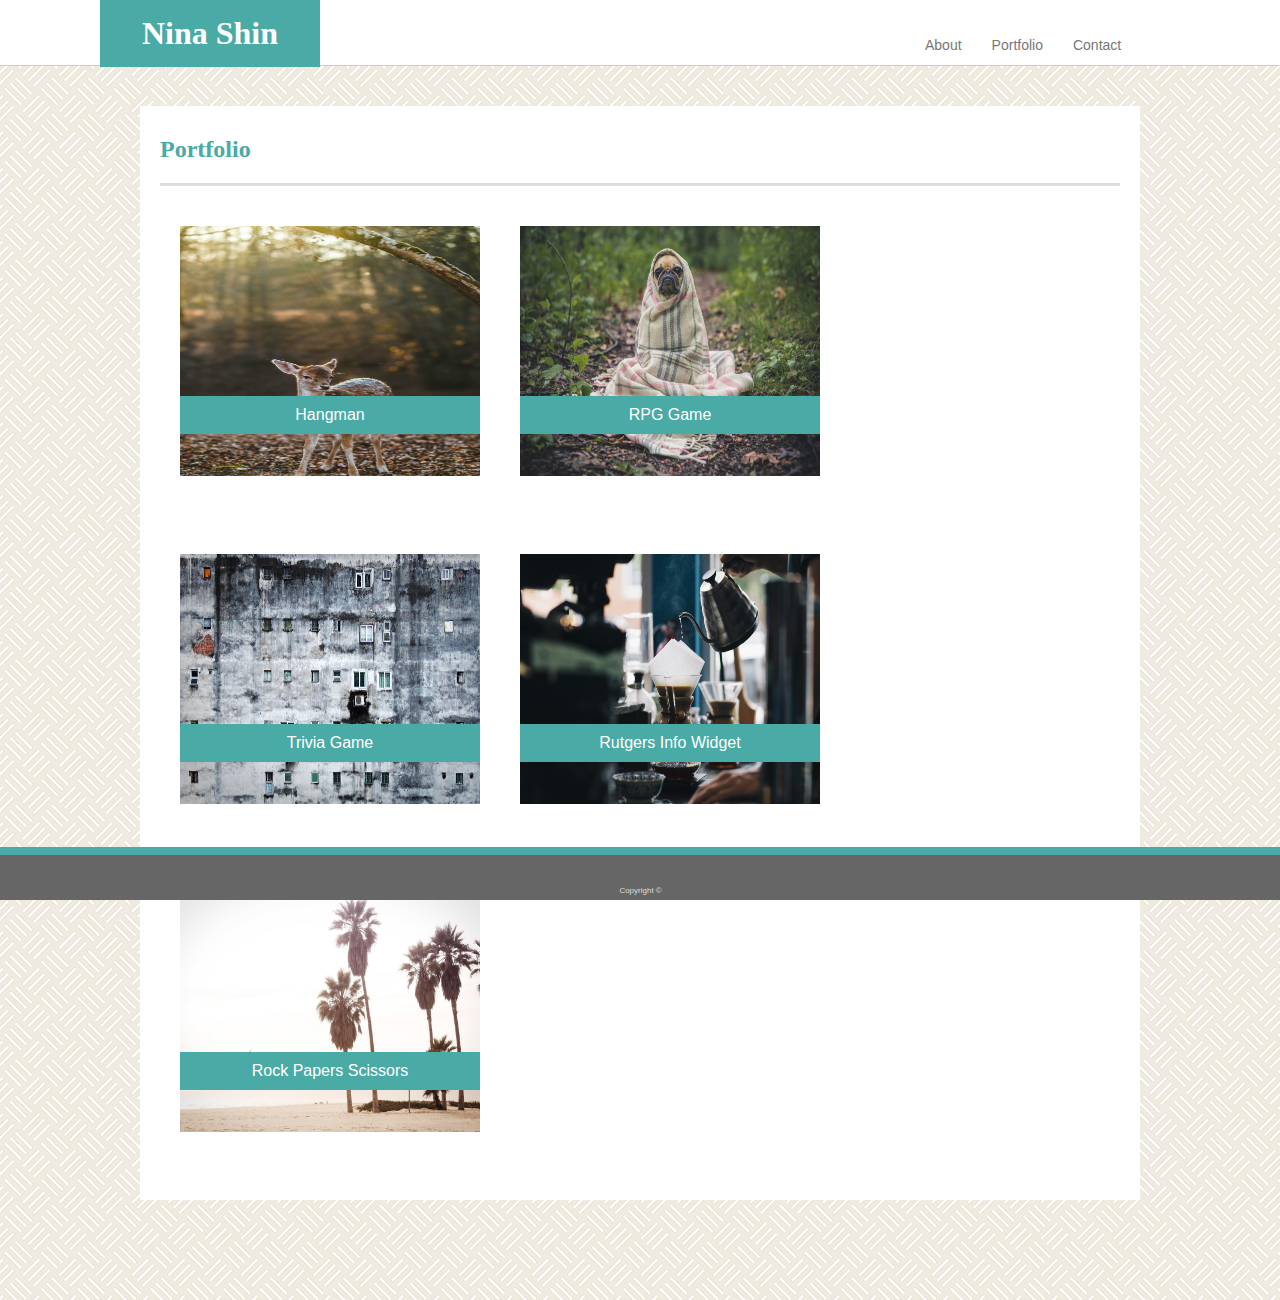
==== portfolio.html @ 426427f2 "initial files" ====
<!DOCTYPE html>
<html lang="en">
<head>
    <meta charset="UTF-8">
    <title>Portfolio</title>
    <link rel="stylesheet" type="text/css" href="assets/css/style.css">
</head>

<body>
<header>
        <h1>Nina Shin</h1>

    <nav class='topnav'>
        <a href="index.html">About</a>
        <a href="portfolio.html">Portfolio</a>
        <a href="contact.html">Contact</a>
    </nav>

</header>

    <section class='info'>
      <article class='portfolio'>
          <h2>Portfolio</h2>
        
            <a href='#'>
                    <img class='portfolio-pics' src="assets/images/hangman-placeholder.jpeg" alt="Hangman">
                    <div class='image-text'>Hangman</div>

            </a>

            <a href='#'>
                    <img class='portfolio-pics' src='assets/images/rpg-placeholder.jpg' alt='RPG Game'>
                    <div class='image-text'>RPG Game</div> 
            </a>
            

            <a href ='#'>
                    <img class='portfolio-pics' src='assets/images/triviagame-placeholder.jpg' alt='Trivia Game'>
                    <div class='image-text'>Trivia Game</div>
            </a>

            <a href='#'>
                    <img class='portfolio-pics' src='assets/images/rutgers-placeholder.jpg' alt='Rutgers Info Widget'>
                    <div class='image-text'>Rutgers Info Widget</div>
            </a>

            <a href='#'>
                    <img class='portfolio-pics' src='assets/images/rockps-placeholder.jpg' alt='Rock Paper Scissors'>
                    <div class='image-text'>Rock Papers Scissors</div>
                </a>

      </article>

    </section>
    
    <footer>
        <div id='copyright'>
       Copyright &copy
    </div>   
    </footer>

</body>
---- assets/css/style.css ----
/*same*/


body {
    min-height: 100%;
    margin: 0;
    padding: 0;
    background-color: beige;
    background-image: url('../images/floor-tile/floor-tile.png');
    font-family: 'Arial', 'Helvetica Neue', Helvetica, sans-serif;
}
header {
    height: 65px;
    border-bottom: solid #cccccc thin; 
    background-color: #ffffff;
}

h1 {
    position: relative;
    left: 100px;
    margin:0;
    padding-top: 15px;
    padding-bottom:15px;
    padding-left: 10px;
    padding-right: 10px;
    width: 200px;
    background-color: #4aaaa5;
    text-align: center;
    color: white;
    font-family: Georgia, Times, 'Times New Roman', serif;
}

.topnav {
    margin: 0;
    padding: 0;
    max-width: 960px;
    margin-left: auto;
    margin-right: auto;
}

.topnav a{
    position: relative;
    left: 750px;
    bottom: 40px;
    text-align: center;
    padding: 10px 15px;
    color: #777777;
    font-size: 14px;
    text-decoration: none;
    
}

.topnav a:hover {
    background-color: #4aaaa5;
    color: white;
    opacity: 0.6;
    border-radius: 4px;
    transition-duration: 0.3s;
    box-shadow: 0 12px 16px 0 rgba(0,0,0,0.24), 0 17px 50px 0 rgba(0,0,0,0.19);
}

.topnav a:active {
    text-decoration: line-through;
    text-decoration-color: black;
    text-decoration-style: wavy;
    opacity: 1;
    transition-duration: 0;
    box-shadow:none;
}

.info {
    background-color: #ffffff;
    max-width: 960px;
    margin-left: auto;
    margin-right: auto;
    margin-top: 40px;
    margin-bottom: 100px;
    padding: 10px 20px 10px 20px;
    font-family: 'Arial', 'Helvetica Neue', Helvetica, sans-serif;
    font-size: 16px;
    color:#777777;
    overflow: scroll;
}


h2 {
    color: #4aaaa5;
    font-family:'Georgia', Times, 'Times New Roman', serif;
    border-bottom: solid #dddddd;
    padding-bottom: 20px;
}
/*about me*/
#profile-pic {
    width: 20%;
    float: left;
    margin-right: 20px;
    margin-bottom: 20px;
}

.fun {

    margin-left: 13%;
}
/*same*/
footer {
    background-color: #666666;
    text-align: center;
    position: fixed;
    margin-top: 50px;
    bottom: 0px;
    width: 100%;
    height: 45px;
    font-size: 8px;
    color: #dddddd;
    font-weight: lighter;
    border-top: solid 8px #4aaaa5;
}

#copyright {
    position: absolute;
    bottom: 0px;
    left: 48%;
    padding: 5px;
}
/*contact*/
#name {
    width: 100%;
    padding: 5px;
    height: 30px;
    border: 1px solid #ccc;
    margin-top: 5px;
    margin-bottom: 10px;
    box-sizing: border-box;
}

#name:focus {
    outline-color: #4aaaa5;
    transition-duration: 0.10s;
}

#email {
    width: 100%;
    padding: 5px;
    height: 30px;
    border: 1px solid #ccc;
    margin-top: 5px;
    margin-bottom: 10px;
    box-sizing: border-box;
}

#email:focus {
    outline-color: #4aaaa5;
    transition-duration: 0.10s;
}

#message {
    width: 100%;
    height: 130px;
    padding: 5px 0px 0px 5px;
    border: 1px solid #ccc;
    margin-top: 5px;
    margin-bottom: 10px;
    resize: none;
    box-sizing: border-box;
}

#message:focus {
    outline-color: #4aaaa5;
    transition-duration: 0.10s;
}

#submit {
    width:9%;
    height: 33px;
    background-color: #4aaaa5;
    color: white;
    font-weight: bold;
    border-radius: 4px;
    margin-bottom: 10px;
}

#submit:hover {
    cursor: pointer;
    opacity: 0.6;
}

#submit:active {
    background-color: #4aaaa5;
    opacity: 1;
}

#submit:focus {
    outline-color: black;
    box-shadow: 10px black;
    opacity: 0.6;
}

/*portfolio*/
a {
    text-decoration: none;
    float: left;
}

.first{
    max-width: 300px;
}
.portfolio-pics {
    float: left;
    width: 300px;
    height: 250px;
    padding: 20px;
    margin: 0px;
    text-decoration: none;
}

.image-text {
    clear: both;
    position: relative;
    left: 20px;
    bottom: 100px;
    color: white;
    background-color: #4aaaa5;
    padding: 10px;
    width: 280px;
    text-align: center;
}
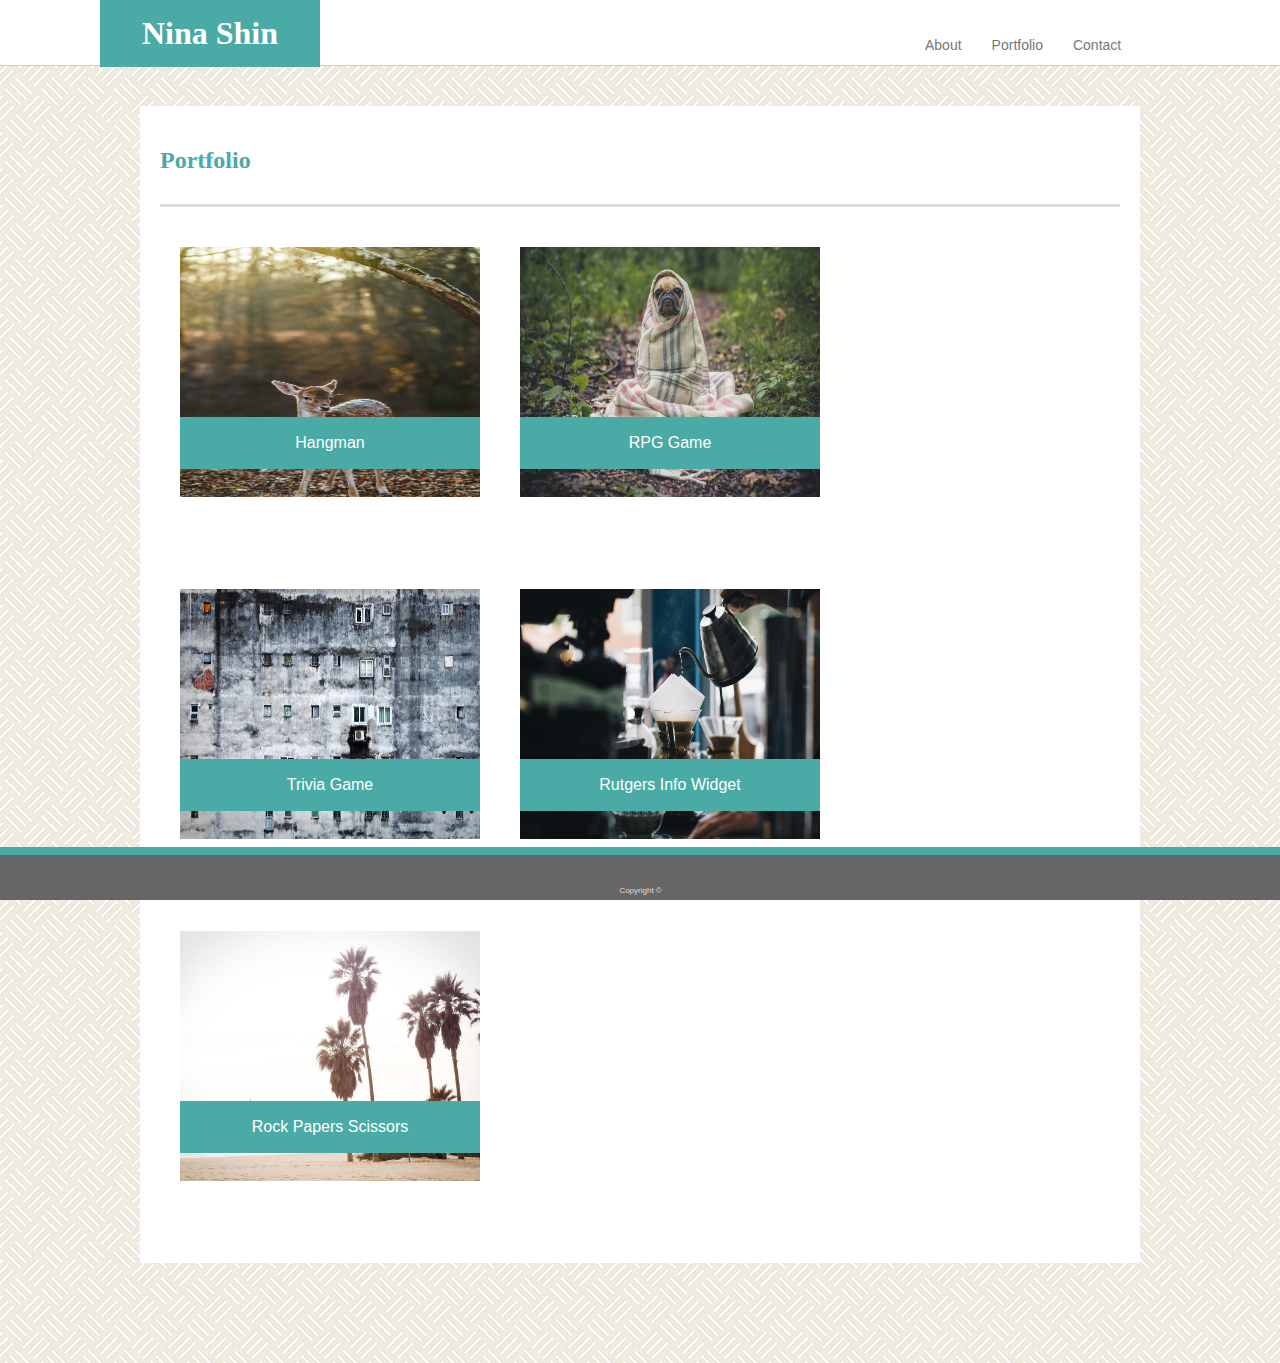
==== commit 82d665b7: "index, contact, portfolio" ====
--- a/portfolio.html
+++ b/portfolio.html
@@ -22,7 +22,7 @@
       <article class='portfolio'>
           <h2>Portfolio</h2>
         
-            <a href='#'>
+            <a class href='#'>
                     <img class='portfolio-pics' src="assets/images/hangman-placeholder.jpeg" alt="Hangman">
                     <div class='image-text'>Hangman</div>
 
--- a/assets/css/style.css
+++ b/assets/css/style.css
@@ -80,6 +80,7 @@
     font-size: 16px;
     color:#777777;
     overflow: scroll;
+    line-height: 2;
 }
 
 
@@ -201,15 +202,13 @@
     float: left;
 }
 
-.first{
-    max-width: 300px;
-}
+
 .portfolio-pics {
     float: left;
     width: 300px;
     height: 250px;
-    padding: 20px;
-    margin: 0px;
+    padding: 0px;
+    margin: 20px;
     text-decoration: none;
 }
 
@@ -220,7 +219,130 @@
     bottom: 100px;
     color: white;
     background-color: #4aaaa5;
-    padding: 10px;
+    padding:10px;
     width: 280px;
     text-align: center;
 }
+
+@media screen and (max-width: 980px) {
+.info{
+    width: 60%;
+    margin-left: 5%;
+    margin-bottom: 50%;
+    height: auto;
+    
+}
+h1{
+    position: relative;
+    left: 5%;
+}
+.topnav a{
+    position: relative;
+    left: 75%;
+}
+
+#profile-pic{
+    width: 30%;
+}
+
+.portfolio-pics{
+  float: left; 
+  width: 250px;
+  height: 200px;
+}
+
+.image-text{
+clear: both;
+position: relative;
+width: 230px;
+bottom: 85px;
+}
+
+.portfolio a{
+    height: 200px;
+    margin-bottom: 20px;
+}
+
+#submit{
+    width: 15%;
+}
+}
+
+@media screen and (max-width: 768px){
+    .info{
+
+        width: 80%;
+        height: 100%;
+        margin-left: auto;
+        margin-right: auto;
+    }
+
+    .topnav a{
+        position: relative;
+        left: 65%;
+    }
+    #profile-pic{
+        width:50%
+
+    }
+.portfolio-pics{
+    margin: 20px;
+    padding: 0px;
+    position: relative;
+
+}
+
+.image-text{
+ 
+}
+
+}
+
+@media screen and (max-width: 640px){
+
+    .info{
+        margin-top:10%;
+        width: 50%;
+    }
+    h1{
+        position: relative;
+        left:0px;
+        width: 100%;
+        padding-right: 0px;
+        padding-left:0px;
+        margin-right: 0px;
+    }
+
+ nav.topnav{
+    background-color: white;
+    position: relative;
+    left:0px;
+    bottom: 0px;
+    height: 50px;
+    width: 100%;
+}
+
+.topnav a{
+    position: relative;
+    top: 15%;
+    left: 32%;
+}
+
+#profile-pic{
+    width: 100%;
+}
+
+.portfolio-pics{
+    
+    margin-right: auto;
+
+}
+
+.image-text{
+    margin-right: 0px;
+}
+#submit{
+    width: 25%;
+}
+
+}